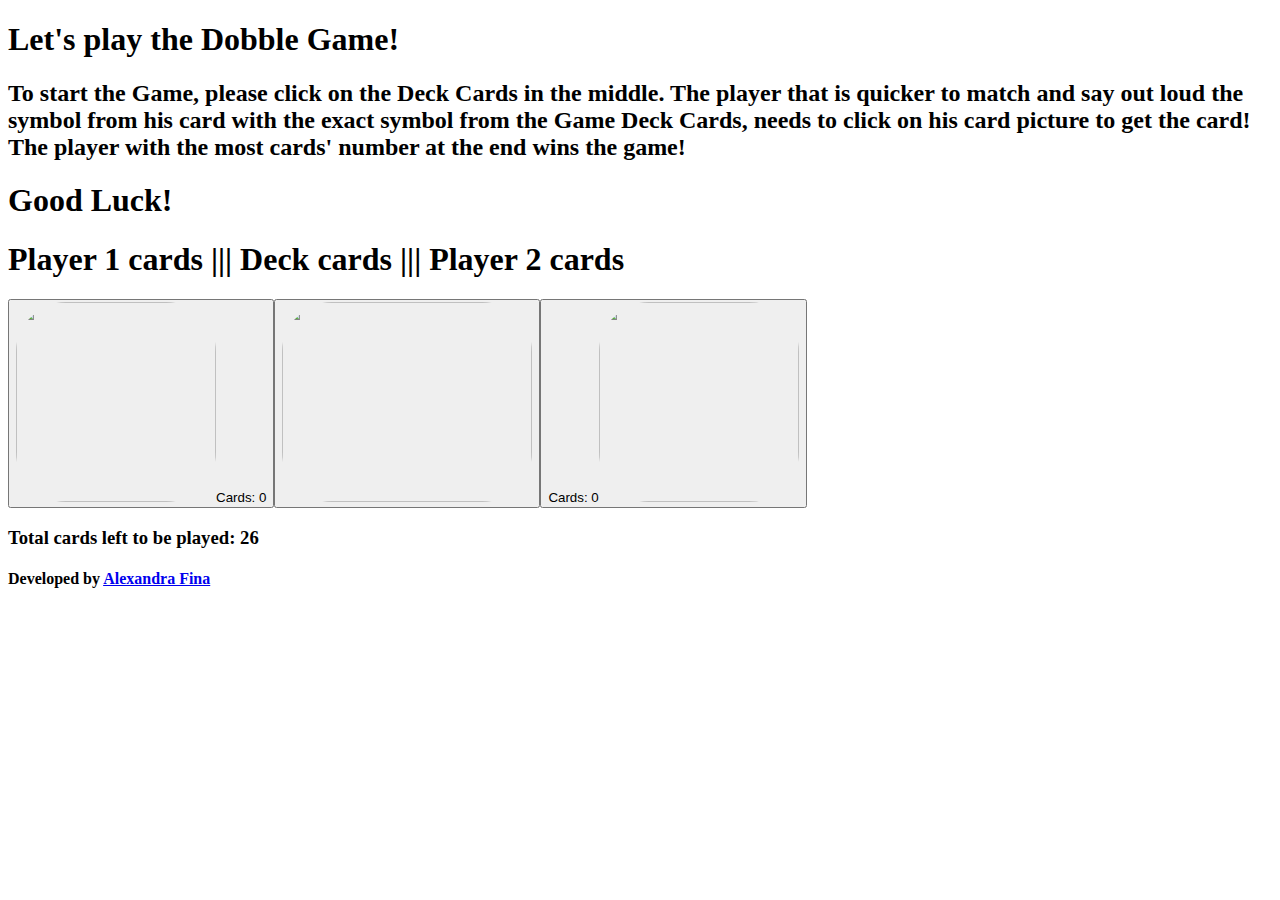
==== docs/index.html @ 41be57b2 "update" ====
<!DOCTYPE html>
<html>
  <head>
    <meta charset="utf-8">
    <title>Dobble Game</title>
    <link rel="stylesheet" type="text/css" href="public/dobbleGame.css"></link>
    <script src="https://ajax.googleapis.com/ajax/libs/jquery/3.3.1/jquery.min.js"></script>
    <link href="https://fonts.googleapis.com/css?family=IBM+Plex+Sans+Condensed" rel="stylesheet">
    <script type="text/javascript" src="jasmine/interface.js"></script>
    <script type="text/javascript" src="jasmine/src/dobbleGame.js"></script>
  </head>
  <body>
    <h1>Let's play the Dobble Game!</h1>

    <section>
      <h2>To start the Game, please click on the Deck Cards in the middle. The player that is quicker to match and say out loud the symbol from his card with the exact symbol from the Game Deck Cards, needs to click on his card picture to get the card! The player with the most cards' number at the end wins the game!</h2>
      <h1 id="good"> Good Luck!</h1>
      <table class="table1">
      <tr>
        <h1 id="player1">Player 1 cards |||<span id="deckcards"> Deck cards |||</span>  <span id="player2"> Player 2 cards</span>  </h1>
        <button> <img id="player1card" src="public/photos/photoPlayer1.JPG" type="image" name="button1" width="200" height="200" value="player1card" style="border-radius:50px;">Cards: <span id="player1cardswon">0</span></button>
        <button> <img id="gamecard" src="public/photos/dobblegame.jpg" type="image" name="button2" width="250" height="200" value="player1card" style="border-radius:50px;"></button>
        <button>Cards: <span id="player2cardswon">0</span><img id="player2card" src="public/photos/photoPlayer2.JPG" type="image" name="button3" width="200" height="200" value="player2card" style="border-radius:50px;"></button>
      <h3>Total cards left to be played: <span id="totalcards">26</span></h3>
      <h4>Developed by <a href="https://github.com/AlexandraGF">Alexandra Fina</a></h4>
      </table>
  </body>
</html>
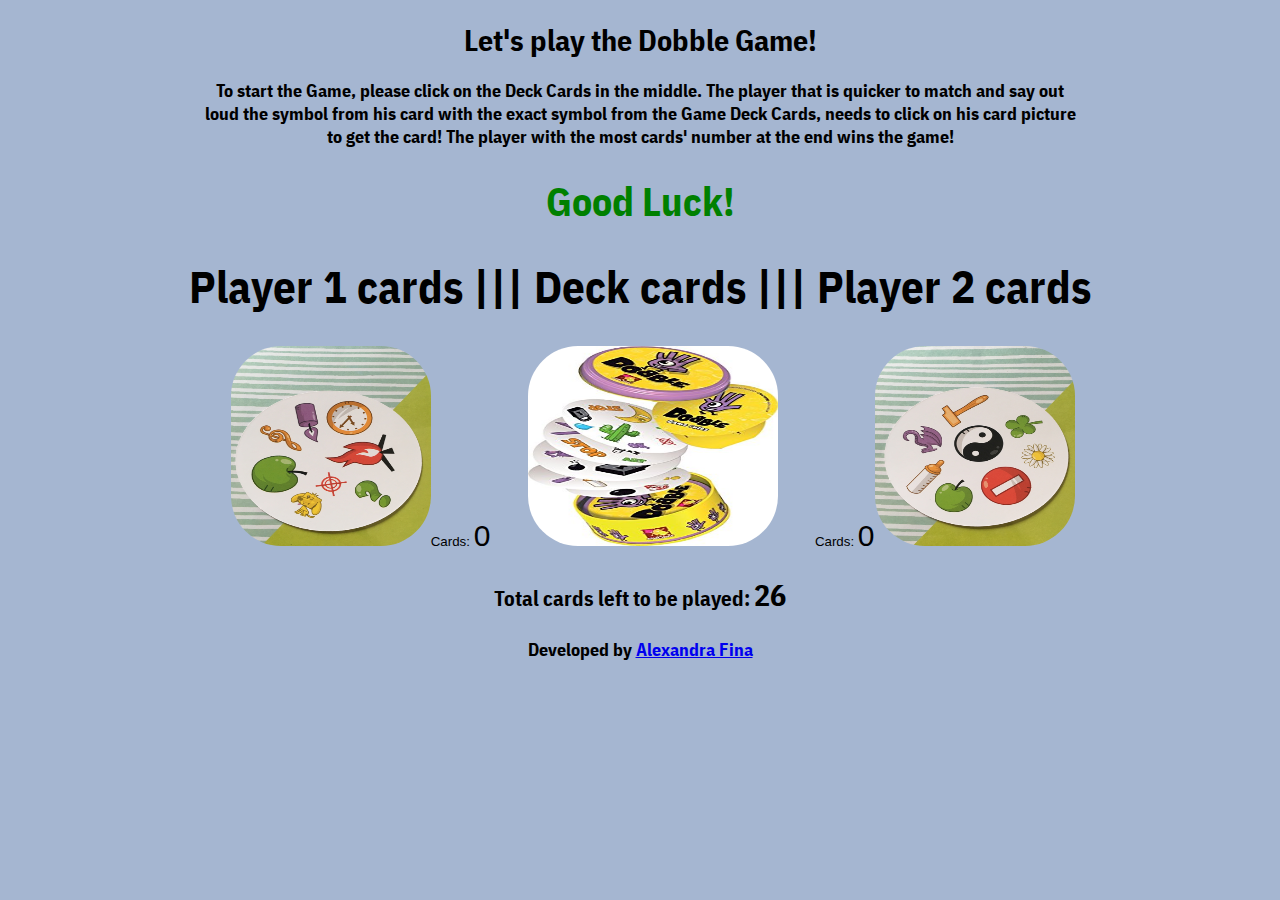
==== commit ddc8b48e: "update" ====
--- a/docs/index.html
+++ b/docs/index.html
@@ -3,7 +3,7 @@
   <head>
     <meta charset="utf-8">
     <title>Dobble Game</title>
-    <link rel="stylesheet" type="text/css" href="public/dobbleGame.css"></link>
+    <link rel="stylesheet" type="text/css" href="dobbleGame.css"></link>
     <script src="https://ajax.googleapis.com/ajax/libs/jquery/3.3.1/jquery.min.js"></script>
     <link href="https://fonts.googleapis.com/css?family=IBM+Plex+Sans+Condensed" rel="stylesheet">
     <script type="text/javascript" src="jasmine/interface.js"></script>
--- a/docs/dobbleGame.css
+++ b/docs/dobbleGame.css
@@ -0,0 +1,47 @@
+h1, h2, section {
+  font-family: 'IBM Plex Sans Condensed', sans-serif;
+  font-size: 18px;
+  text-align: center;
+}
+
+h2 {
+  text-align: center;
+  margin-left: 15%;
+  margin-right: 15%;
+}
+
+.table1 {
+  margin-left: 42%;
+}
+
+h1 {
+  font-size: 30px;
+}
+
+
+html, button {
+  background-color: #a5b6d1;
+}
+
+button {
+  border-style: hidden;
+  border-color: black;
+  margin-left: 2%;
+}
+
+#gamecard, #player1card, #player2card {
+  background-color: purple;
+}
+
+ #player1cardswon, #player2cardswon, #totalcards {
+   font-size: 30px;
+ }
+
+ #deckcards, #player1, #player2 {
+    font-size: 45px;
+ }
+
+ #good {
+   color: green;
+   font-size: 40px;
+ }
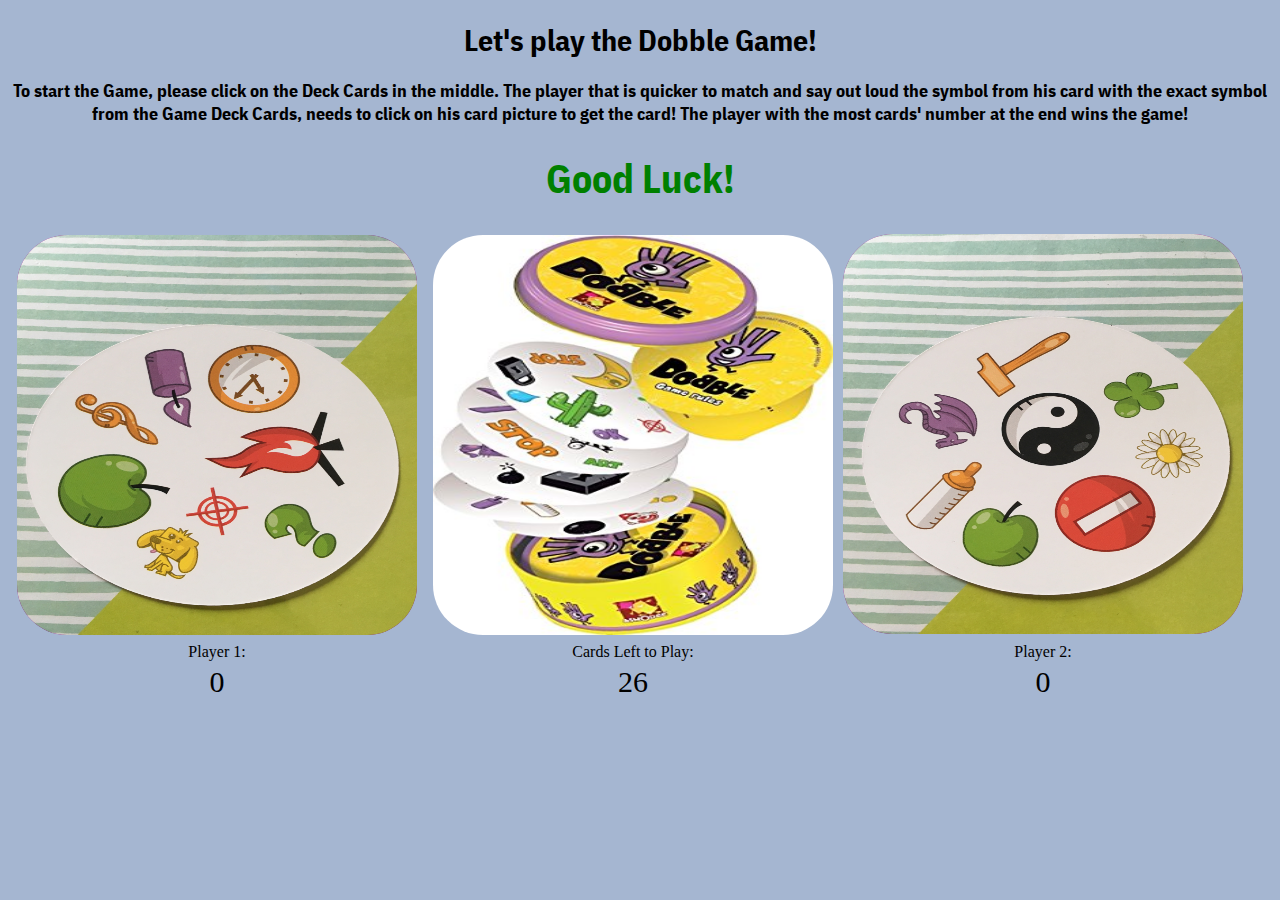
==== commit b4fbeca6: "update index.html and css files" ====
--- a/docs/index.html
+++ b/docs/index.html
@@ -3,7 +3,7 @@
   <head>
     <meta charset="utf-8">
     <title>Dobble Game</title>
-    <link rel="stylesheet" type="text/css" href="dobbleGame.css"></link>
+    <link rel="stylesheet" type="text/css" href="public/dobbleGame.css"></link>
     <script src="https://ajax.googleapis.com/ajax/libs/jquery/3.3.1/jquery.min.js"></script>
     <link href="https://fonts.googleapis.com/css?family=IBM+Plex+Sans+Condensed" rel="stylesheet">
     <script type="text/javascript" src="jasmine/interface.js"></script>
@@ -12,17 +12,26 @@
   <body>
     <h1>Let's play the Dobble Game!</h1>
 
-    <section>
       <h2>To start the Game, please click on the Deck Cards in the middle. The player that is quicker to match and say out loud the symbol from his card with the exact symbol from the Game Deck Cards, needs to click on his card picture to get the card! The player with the most cards' number at the end wins the game!</h2>
       <h1 id="good"> Good Luck!</h1>
+
       <table class="table1">
       <tr>
-        <h1 id="player1">Player 1 cards |||<span id="deckcards"> Deck cards |||</span>  <span id="player2"> Player 2 cards</span>  </h1>
-        <button> <img id="player1card" src="public/photos/photoPlayer1.JPG" type="image" name="button1" width="200" height="200" value="player1card" style="border-radius:50px;">Cards: <span id="player1cardswon">0</span></button>
-        <button> <img id="gamecard" src="public/photos/dobblegame.jpg" type="image" name="button2" width="250" height="200" value="player1card" style="border-radius:50px;"></button>
-        <button>Cards: <span id="player2cardswon">0</span><img id="player2card" src="public/photos/photoPlayer2.JPG" type="image" name="button3" width="200" height="200" value="player2card" style="border-radius:50px;"></button>
-      <h3>Total cards left to be played: <span id="totalcards">26</span></h3>
-      <h4>Developed by <a href="https://github.com/AlexandraGF">Alexandra Fina</a></h4>
-      </table>
+        <th><button><img id="player1card" src="public/photos/photoPlayer1.JPG" type="image" name="button1" width="400" height="400" value="player1card" style="border-radius:50px;"></button></th>
+        <th><button><img id="gamecard" src="public/photos/dobblegame.jpg" type="image" name="button2" width="400" height="400" value="player1card" style="border-radius:50px;"></button></th>
+        <th><img id="player2card" src="public/photos/photoPlayer2.JPG" type="image" name="button3" width="400" height="400" value="player2card" style="border-radius:50px;"></th>
+      </tr>
+      <tr>
+        <td>Player 1:</td>
+        <td>Cards Left to Play:</td>
+        <td>Player 2:</td>
+      </tr>
+      <tr>
+        <td id="player1cardswon">0</td>
+        <td id="totalcards">26</td>
+        <td id="player2cardswon">0</td>
+      </tr>
+    </table>
+
   </body>
 </html>
--- a/docs/public/dobbleGame.css
+++ b/docs/public/dobbleGame.css
@@ -0,0 +1,49 @@
+table, th, td {
+   text-align: center;
+   align-items: center;
+}
+
+h1, h2, section {
+  font-family: 'IBM Plex Sans Condensed', sans-serif;
+  font-size: 18px;
+  text-align: center;
+}
+
+h2 {
+  text-align: center;
+}
+
+.table1 {
+  border-style: hidden;
+}
+
+h1 {
+  font-size: 30px;
+}
+
+
+html, button {
+  background-color: #a5b6d1;
+}
+
+button {
+  border-style: hidden;
+  outline: none;
+}
+
+#gamecard, #player1card, #player2card {
+  background-color: purple;
+}
+
+ #player1cardswon, #player2cardswon, #totalcards {
+   font-size: 30px;
+ }
+
+ #deckcards, #player1, #player2 {
+    font-size: 45px;
+ }
+
+ #good {
+   color: green;
+   font-size: 40px;
+ }
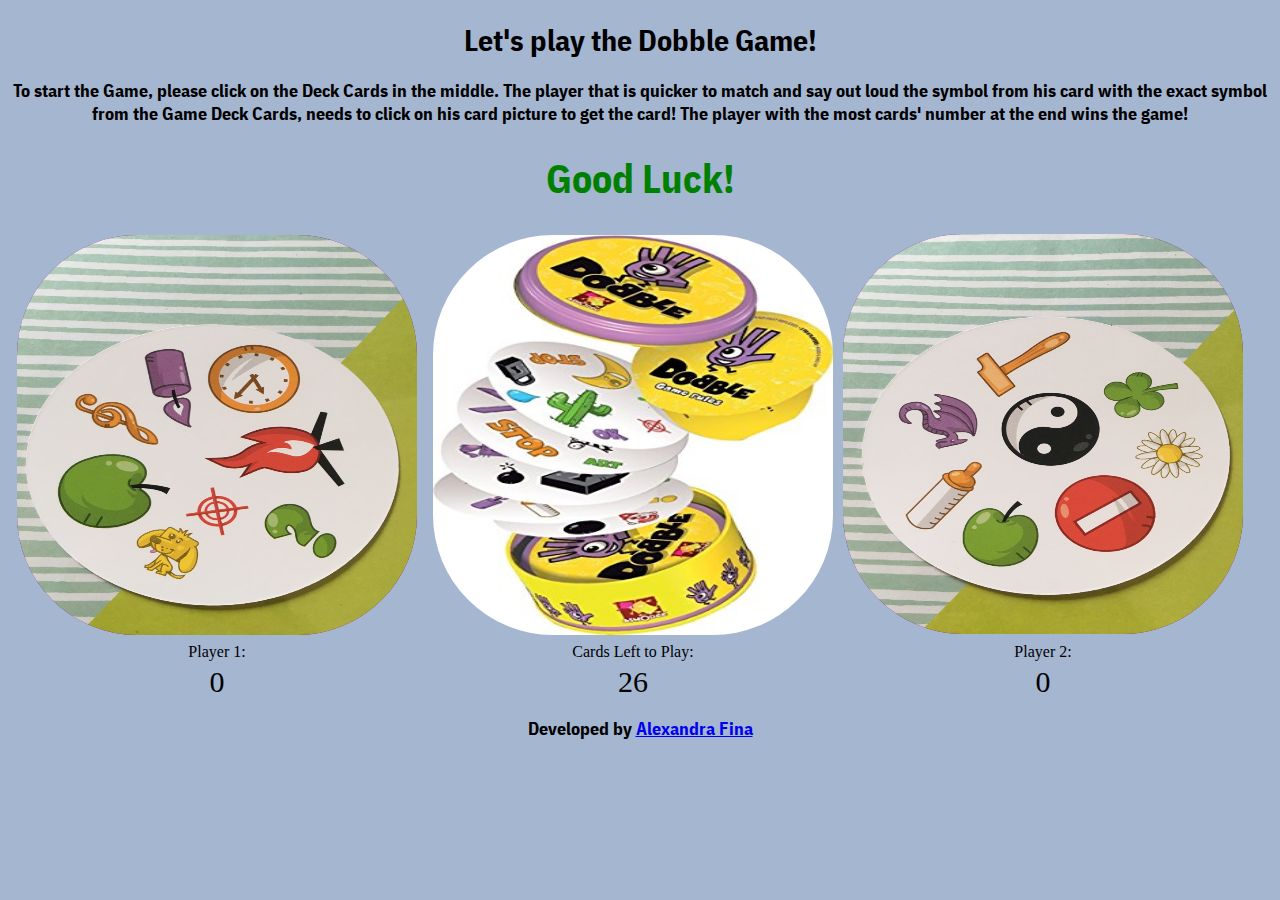
==== commit 58d4cd09: "update index.html" ====
--- a/docs/index.html
+++ b/docs/index.html
@@ -17,9 +17,9 @@
 
       <table class="table1">
       <tr>
-        <th><button><img id="player1card" src="public/photos/photoPlayer1.JPG" type="image" name="button1" width="400" height="400" value="player1card" style="border-radius:50px;"></button></th>
-        <th><button><img id="gamecard" src="public/photos/dobblegame.jpg" type="image" name="button2" width="400" height="400" value="player1card" style="border-radius:50px;"></button></th>
-        <th><img id="player2card" src="public/photos/photoPlayer2.JPG" type="image" name="button3" width="400" height="400" value="player2card" style="border-radius:50px;"></th>
+        <th><button><img class="img-circle" id="player1card" src="public/photos/photoPlayer1.JPG" type="image" name="button1" width="400" height="400" value="player1card"></button></th>
+        <th><button><img class="img-circle" id="gamecard" src="public/photos/dobblegame.jpg" type="image" name="button2" width="400" height="400" value="player1card"></button></th>
+        <th><img class="img-circle" id="player2card" src="public/photos/photoPlayer2.JPG" type="image" name="button3" width="400" height="400" value="player2card"></th>
       </tr>
       <tr>
         <td>Player 1:</td>
@@ -33,5 +33,7 @@
       </tr>
     </table>
 
+    <h2> Developed by <a href="https://github.com/AlexandraGF">Alexandra Fina</a></h2>
+
   </body>
 </html>
--- a/docs/public/dobbleGame.css
+++ b/docs/public/dobbleGame.css
@@ -19,6 +19,10 @@
 
 h1 {
   font-size: 30px;
+}
+
+.img-circle {
+  border-radius: 30%;
 }
 
 
